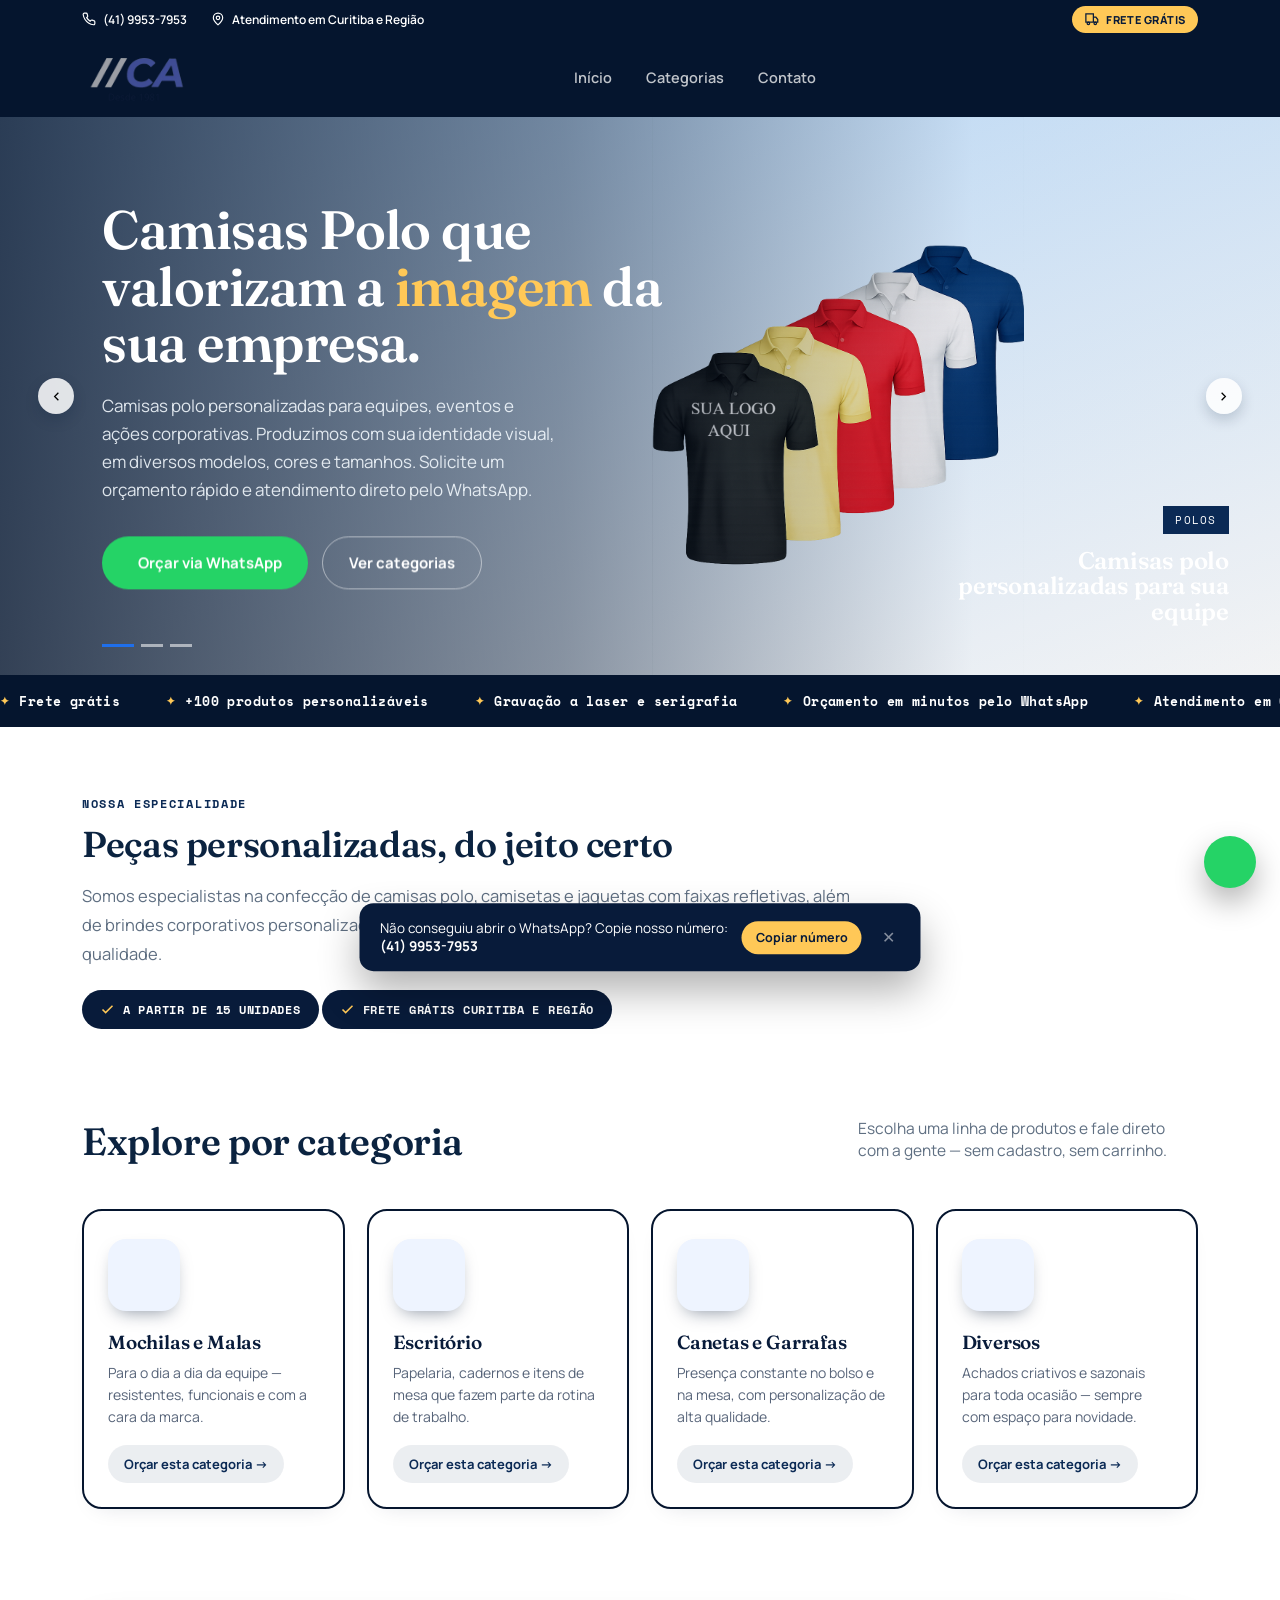
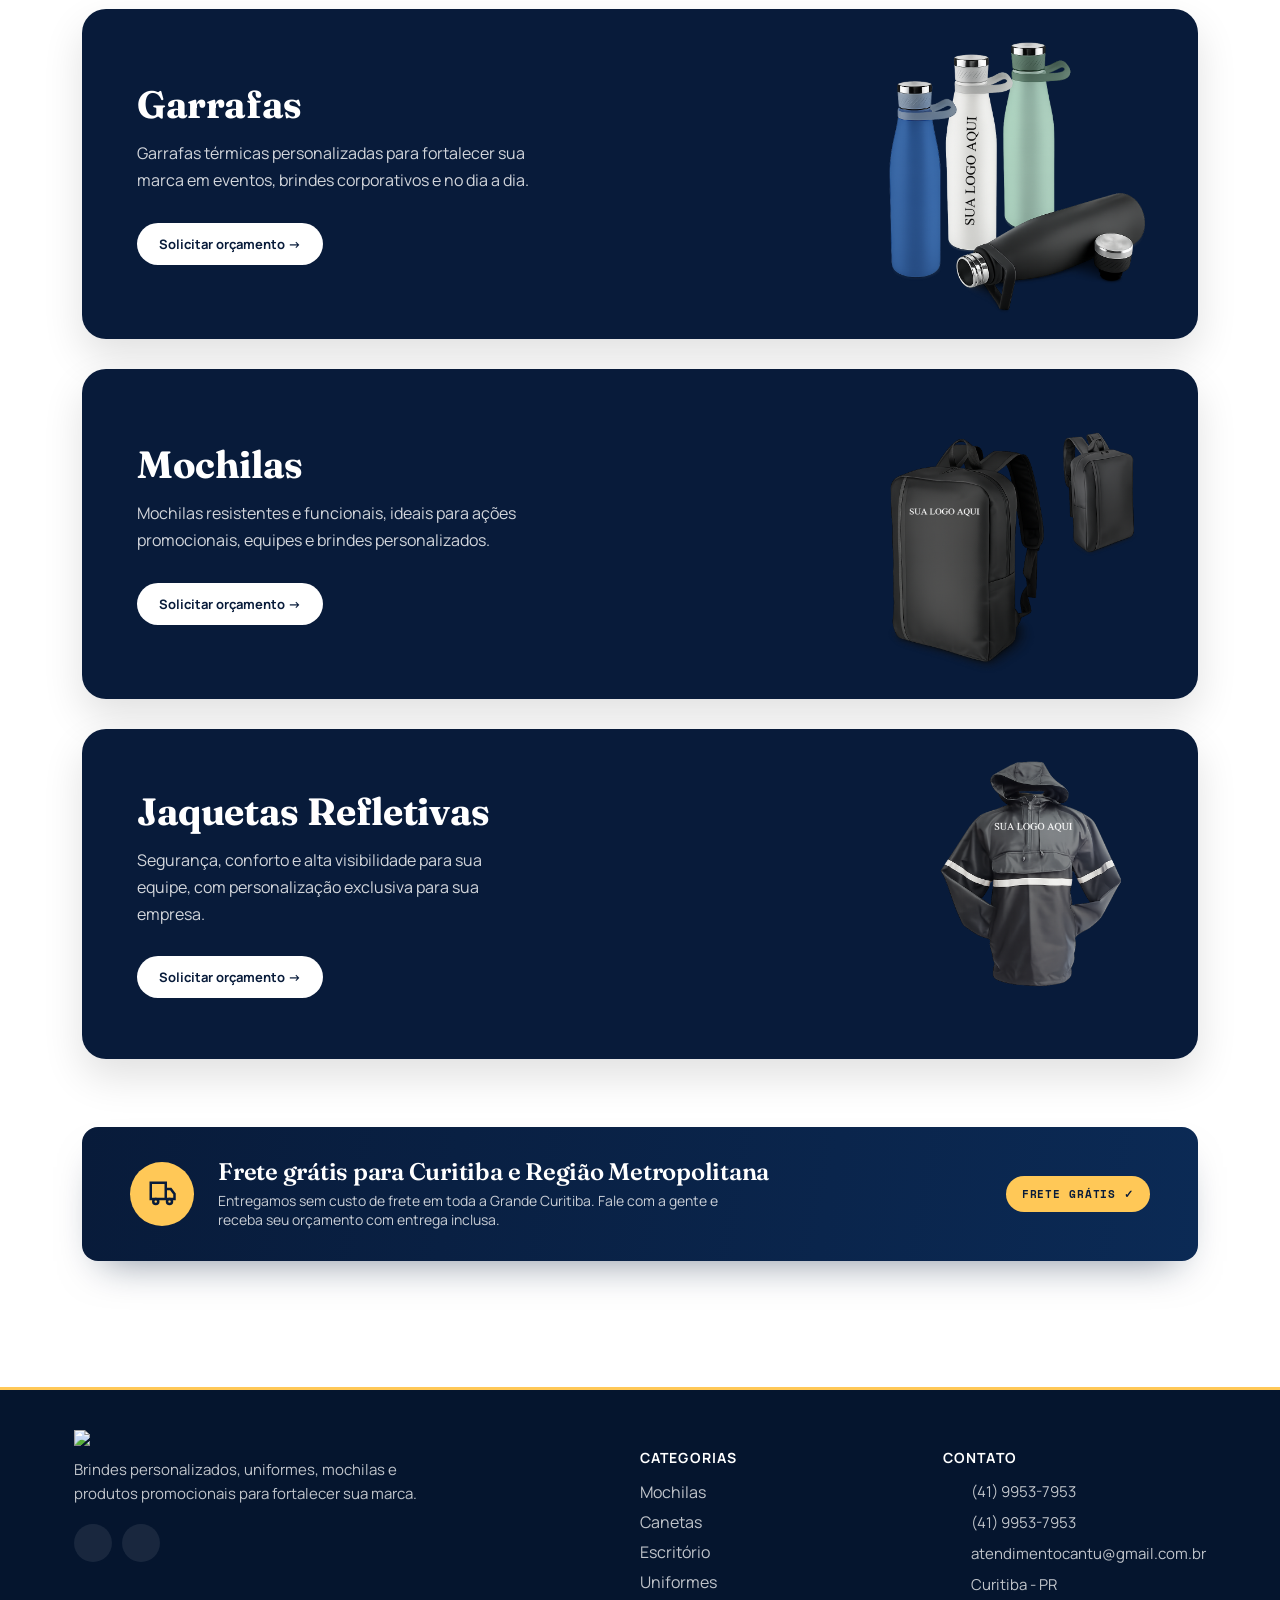
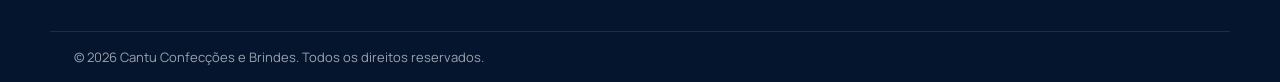
==== landing-brindes-corporativos.html @ 2ecfeb90 "Primeiro commit" ====
<!DOCTYPE html>
<html lang="pt-BR">

<head>
  <meta charset="UTF-8">
  <meta name="viewport" content="width=device-width, initial-scale=1.0">
  <title>Cantu</title>
  <link rel="icon" type="image/png" href="favicon.png">
  <link rel="preconnect" href="https://fonts.googleapis.com">
  <link rel="preconnect" href="https://fonts.gstatic.com" crossorigin>
  <link
    href="https://fonts.googleapis.com/css2?family=Fraunces:opsz,wght@9..144,400;9..144,500;9..144,600;9..144,700&family=Manrope:wght@400;500;600;700;800&family=Space+Mono:wght@400;700&display=swap"
    rel="stylesheet">
  <link rel="stylesheet" href="https://use.fontawesome.com/releases/v6.5.2/css/all.css">
  <link rel="stylesheet" href="style.css">

  <style>
    :root {
      --bg: #FFFFFF;
      --cta: #0B2A55;
      --cta-dark: #05152E;
      --highlight: #1F6FEB;
      --ink: #0B2340;
      --ink-dark: #081B3A;
      --paper: #FFFFFF;
      --gold: #FFC857;
      --ink-soft: rgba(11, 35, 64, 0.66);
      --shadow: 0 20px 40px -18px rgba(8, 27, 58, 0.22);
      --ease: cubic-bezier(.22, 1, .36, 1);
    }

    * {
      box-sizing: border-box;
    }

    html {
      scroll-behavior: smooth;
    }

    body {
      margin: 0;
      background: var(--bg);
      color: var(--ink);
      font-family: 'Manrope', sans-serif;
      -webkit-font-smoothing: antialiased;
      overflow-x: hidden;
    }

    h1,
    h2,
    h3 {
      font-family: 'Fraunces', serif;
      margin: 0;
      line-height: 1.05;
      letter-spacing: -0.01em;
    }

    p {
      margin: 0;
    }

    a {
      color: inherit;
      text-decoration: none;
    }

    .eyebrow {
      font-family: 'Space Mono', monospace;
      font-size: 12px;
      letter-spacing: 0.14em;
      text-transform: uppercase;
      color: var(--cta);
      font-weight: 700;
    }

    .wrap {
      max-width: 1180px;
      margin: 0 auto;
      padding: 0 32px;
    }

    img,
    svg {
      display: block;
    }

    button {
      font-family: inherit;
      cursor: pointer;
      border: none;
      background: none;
    }

    /* ---- gift-tag signature shape (Modificado para suportar bordas arredondadas) ---- */
    .tag {
      position: relative;
      border-radius: 16px;
    }

    /* ---- buttons ---- */
    .btn {
      display: inline-flex;
      align-items: center;
      gap: 10px;
      padding: 15px 26px;
      border-radius: 999px;
      font-weight: 700;
      font-size: 15px;
      transition: transform .35s var(--ease), box-shadow .35s var(--ease), background .25s;
      white-space: nowrap;
    }

    .btn-primary {
      background: var(--cta);
      color: #fff;
      box-shadow: 0 14px 28px -12px rgba(11, 42, 85, 0.5);
    }

    .btn-primary:hover {
      background: var(--cta-dark);
      transform: translateY(-2px);
      box-shadow: 0 18px 32px -12px rgba(5, 21, 46, 0.6);
    }

    .btn-ghost {
      background: transparent;
      color: var(--ink);
      border: 1.5px solid rgba(245, 250, 255, 0.58);
    }

    .btn-ghost:hover {
      border-color: var(--ink);
    }

    .btn-small {
      padding: 10px 16px;
      font-size: 13px;
      border-radius: 999px;
      background: rgba(11, 42, 85, 0.08);
      color: var(--cta);
      font-weight: 700;
    }

    .btn-small:hover {
      background: var(--cta);
      color: #fff;
    }

    .wa-icon {
      width: 16px;
      height: 16px;
      flex-shrink: 0;
    }

    /* ---- header ---- */
    header {
      position: sticky;
      top: 0;
      z-index: 50;
    }

    .contact-bar {
      background: #05152E;
      color: #fff;
      font-size: 12px;
      font-weight: 600;
    }

    .contact-bar .wrap {
      min-height: 38px;
      display: flex;
      align-items: center;
      justify-content: space-between;
      gap: 18px;
    }

    .contact-details {
      display: flex;
      align-items: center;
      gap: 24px;
      flex-wrap: wrap;
    }

    .contact-item {
      display: inline-flex;
      align-items: center;
      gap: 7px;
    }

    .contact-item svg {
      width: 14px;
      height: 14px;
    }

    .free-shipping {
      display: inline-flex;
      align-items: center;
      gap: 7px;
      color: var(--ink-dark);
      background: var(--gold);
      padding: 6px 12px;
      border-radius: 999px;
      font-size: 11px;
      font-weight: 800;
      text-transform: uppercase;
      letter-spacing: .05em;
    }

    .free-shipping svg {
      width: 15px;
      height: 15px;
    }

    .header-main {
      background: #05152E;
      color: white;
      backdrop-filter: blur(10px);
      border-bottom: 1px solid rgba(8, 27, 58, 0.10);
    }

    .header-main .wrap {
      display: flex;
      align-items: center;
      justify-content: space-between;
      height: 78px;
    }

    .logo {
      font-family: 'Fraunces', serif;
      font-weight: 700;
      font-size: 21px;
      display: flex;
      align-items: center;
      gap: 9px;
    }

    .logo-image {
      width: 110px;
      height: 110px;
      object-fit: contain;
    }

    .logo-brand {
      flex-direction: column;
      gap: 0;
      line-height: 1;
    }

    .logo-since {
      font-family: 'Manrope', sans-serif;
      font-size: 10px;
      font-weight: 800;
      letter-spacing: 0.08em;
      text-transform: uppercase;
      color: var(--ink-soft);
    }

    .logo .dot {
      width: 8px;
      height: 8px;
      border-radius: 50%;
      background: var(--gold);
    }

    nav.main-nav {
      display: flex;
      gap: 34px;
      font-size: 14.5px;
      font-weight: 600;
    }

    nav.main-nav a {
      opacity: 0.75;
      transition: opacity .2s;
    }

    nav.main-nav a:hover {
      opacity: 1;
    }

    .header-actions {
      display: flex;
      align-items: center;
      gap: 22px;
    }

    @media (max-width:860px) {
      nav.main-nav {
        display: none;
      }
    }

    @media (max-width:560px) {
      .contact-bar .wrap {
        justify-content: center;
      }

      .contact-address {
        display: none;
      }
    }

    /* ---- hero ---- */
    .hero {
      padding: 0;
      height: clamp(420px, 62svh, 560px);
      min-height: 0;
      display: flex;
      align-items: stretch;
    }

    .hero .wrap {
      width: 100%;
      max-width: none;
      padding: 0;
      display: block;
      position: static;
    }

    .hero-copy {
      position: absolute;
      z-index: 10;
      left: clamp(24px, 8vw, 128px);
      top: 50%;
      width: min(560px, calc(100% - 48px));
      transform: translateY(-50%);
    }

    .hero-copy h1 {
      font-size: clamp(34px, 4.4vw, 54px);
      font-weight: 600;
      color: #fff;
    }

    .hero-copy h1 em {
      font-style: normal;
      color: var(--gold);
    }

    .hero-copy .eyebrow {
      display: inline-flex;
      align-items: center;
      gap: 8px;
      margin-bottom: 18px;
      color: #8FD4FF;
    }

    .hero-copy .eyebrow::before {
      content: "";
      width: 20px;
      height: 1.5px;
      background: #8FD4FF;
    }

    .hero-copy .eyebrow .pulse-dot,
    .hero-copy .eyebrow .pulse-dot::after {
      background: #8FD4FF;
    }

    .hero .btn-ghost {
      color: #fff;
      border-color: rgba(255, 255, 255, 0.5);
    }

    .hero .btn-ghost:hover {
      border-color: #fff;
      background: rgba(255, 255, 255, 0.1);
    }

    .hero-copy p.lead {
      margin-top: 20px;
      font-size: 17px;
      line-height: 1.65;
      color: rgba(245, 250, 255, 0.88);
      max-width: 460px;
    }

    .hero-ctas {
      display: flex;
      gap: 14px;
      margin-top: 32px;
      flex-wrap: wrap;
    }

    .hero-visual {
      position: relative;
      height: 100%;
      width: 100%;
    }

    .carousel {
      position: relative;
      background: var(--paper);
      color: var(--ink-dark);
      width: 100%;
      height: 100%;
      min-height: 0;
      max-height: none;
      aspect-ratio: auto;
      box-shadow: none;
    }

    .slide {
      position: absolute;
      inset: 0;
      display: flex;
      flex-direction: column;
      justify-content: flex-end;
      padding: clamp(24px, 4vw, 64px);
      opacity: 0;
      transform: scale(1.03);
      transition: opacity .7s var(--ease), transform .9s var(--ease);
      pointer-events: none;
    }

    .slide.active {
      opacity: 1;
      transform: scale(1);
      pointer-events: auto;
    }

    .slide::after {
      content: "";
      position: absolute;
      inset: 0;
      background: linear-gradient(90deg, rgba(3, 16, 38, .78) 0%, rgba(3, 16, 38, .43) 44%, rgba(3, 16, 38, .05) 76%);
    }

    .slide-art {
      position: absolute;
      inset: 0;
      display: flex;
      align-items: center;
      justify-content: center;
    }

    .slide-art img {
      width: 100%;
      height: 100%;
      max-height: none;
      object-fit: contain;
      padding: 4% 8% 4% 44%;
    }

    .slide-art img.polo-image {
      padding: 0 3% 0 34%;
    }

    .slide-art svg {
      width: min(42vw, 480px);
      height: min(42vw, 480px);
      margin-left: 36%;
    }

    .slide-content {
      position: relative;
      z-index: 2;
      align-self: flex-end;
      width: min(300px, 45%);
      color: #fff;
      text-align: right;
    }

    .slide-content h3 {
      color: #fff;
    }

    .slide-tag-label {
      font-family: 'Space Mono', monospace;
      font-size: 11px;
      letter-spacing: 0.12em;
      text-transform: uppercase;
      background: var(--cta);
      color: #fff;
      padding: 6px 12px;
      display: inline-block;
      margin-bottom: 14px;
    }

    .slide h3 {
      font-size: 24px;
      font-weight: 600;
      max-width: 280px;
      margin-left: auto;
    }

    .carousel-controls {
      position: absolute;
      inset: 0;
      display: block;
      pointer-events: none;
      z-index: 5;
    }

    .car-btn {
      position: absolute;
      top: 50%;
      transform: translateY(-50%);
      pointer-events: auto;
      width: 36px;
      height: 36px;
      border-radius: 50%;
      background: rgba(255, 255, 255, 0.85);
      display: flex;
      align-items: center;
      justify-content: center;
      box-shadow: 0 6px 14px rgba(8, 27, 58, 0.18);
      transition: background .2s, transform .2s;
    }

    .car-btn:hover {
      background: #fff;
      transform: translateY(-50%) scale(1.06);
    }

    .car-btn svg {
      width: 15px;
      height: 15px;
    }

    #prevBtn {
      left: clamp(16px, 3vw, 48px);
    }

    #nextBtn {
      right: clamp(16px, 3vw, 48px);
    }

    .dots {
      position: absolute;
      bottom: 28px;
      left: clamp(24px, 8vw, 128px);
      z-index: 5;
      display: flex;
      gap: 7px;
    }

    .dots button {
      width: 22px;
      height: 3px;
      background: rgba(255, 255, 255, .55);
      transition: background .3s, width .3s;
    }

    .dots button.active {
      background: var(--highlight);
      width: 32px;
    }

    @media (max-width:700px) {

      .hero,
      .carousel {
        height: clamp(420px, 62svh, 520px);
        min-height: 0;
      }

      .hero-copy {
        top: 44%;
      }

      .hero-copy h1 {
        font-size: clamp(34px, 10vw, 46px);
      }

      .hero-copy p.lead {
        font-size: 15px;
      }

      .slide::after {
        background: linear-gradient(180deg, rgba(3, 16, 38, .8) 0%, rgba(3, 16, 38, .45) 58%, rgba(3, 16, 38, .18) 100%);
      }

      .slide-art img {
        padding: 45% 4% 6%;
        object-position: center bottom;
      }

      .slide-art svg {
        width: 55vw;
        height: 55vw;
        margin: 35% 0 0 32%;
      }

      .slide-content {
        display: none;
      }

      .dots {
        bottom: 24px;
      }
    }

    /* ---- trust strip ---- */
    .trust-strip {
      background: #05152E;
      padding: 16px 0;
      overflow: hidden;
    }

    .trust-track {
      display: flex;
      gap: 46px;
      white-space: nowrap;
      animation: scroll-strip 26s linear infinite;
      width: max-content;
    }

    .trust-track span {
      font-family: 'Space Mono', monospace;
      font-size: 13px;
      letter-spacing: 0.03em;
      color: #fff;
      font-weight: 600;
      display: flex;
      align-items: center;
      gap: 10px;
    }

    .trust-track span::before {
      content: "✦";
      color: var(--gold);
      font-size: 11px;
    }

    @keyframes scroll-strip {
      from {
        transform: translateX(0);
      }

      to {
        transform: translateX(-50%);
      }
    }

    @media (prefers-reduced-motion: reduce) {
      .trust-track {
        animation: none;
      }
    }

    /* ---- specialty / about statement ---- */
    .specialty {
      padding: 64px 0 8px;
    }

    .specialty-inner {
      max-width: 780px;
    }

    .specialty-inner .eyebrow {
      display: inline-flex;
      margin-bottom: 14px;
    }

    .specialty-inner h2 {
      font-size: clamp(26px, 3.2vw, 36px);
      font-weight: 600;
      margin-bottom: 18px;
    }

    .specialty-inner p {
      font-size: 16.5px;
      line-height: 1.75;
      color: var(--ink-soft);
    }

    .specialty-badge {
      display: inline-flex;
      align-items: center;
      gap: 8px;
      margin-top: 22px;
      background: var(--ink-dark);
      color: #fff;
      padding: 11px 18px;
      border-radius: 999px;
      font-family: 'Space Mono', monospace;
      font-size: 12px;
      letter-spacing: .06em;
      text-transform: uppercase;
      font-weight: 700;
    }

    .specialty-badge svg {
      width: 15px;
      height: 15px;
      color: var(--gold);
      flex-shrink: 0;
    }

    /* ---- categories ---- */
    .categories {
      padding: 80px 0 40px;
    }

    .section-head {
      display: flex;
      justify-content: space-between;
      align-items: flex-end;
      gap: 24px;
      margin-bottom: 48px;
      flex-wrap: wrap;
    }

    .section-head h2 {
      font-size: clamp(28px, 3.4vw, 38px);
      font-weight: 600;
      max-width: 520px;
    }

    .section-head p {
      color: var(--ink-soft);
      font-size: 15.5px;
      max-width: 340px;
    }

    .cat-grid {
      display: grid;
      grid-template-columns: repeat(4, 1fr);
      gap: 22px;
    }

    @media (max-width:980px) {
      .cat-grid {
        grid-template-columns: repeat(2, 1fr);
      }
    }

    @media (max-width:560px) {
      .cat-grid {
        grid-template-columns: 1fr;
      }
    }

    .cat-card {
      background: var(--paper);
      color: var(--ink-dark);
      padding: 28px 24px 24px;
      display: flex;
      flex-direction: column;
      min-height: 290px;
      box-shadow: 0 10px 24px -16px rgba(8, 27, 58, 0.18);
      transition: transform .45s var(--ease), box-shadow .45s var(--ease), border-color .3s;
      border: 2px solid #05152E;
      border-radius: 20px;
      /* Arredondado */
      overflow: hidden;
      opacity: 0;
      transform: translateY(26px);
    }

    .cat-card.is-visible {
      opacity: 1;
      transform: translateY(0);
    }

    .cat-card {
      transition:
        transform .25s ease,
        box-shadow .25s ease,
        border-color .25s ease;
    }

    .cat-card:hover {
      transform: translateY(-4px);
      box-shadow: 0 18px 36px rgba(8, 27, 58, .18);
    }

    .cat-icon {
      width: 52px;
      height: 52px;
      border-radius: 50%;
      background: var(--ink-dark);
      display: flex;
      align-items: center;
      justify-content: center;
      margin-bottom: 22px;
      color: #fff;
      box-shadow: 0 8px 18px -8px rgba(8, 27, 58, 0.5);
      transition: background .3s, transform .4s var(--ease);
    }

    .cat-card:hover .cat-icon {
      transform: scale(1.08);
      background: #1F6FEB;
    }

    .cat-icon svg {
      width: 24px;
      height: 24px;
    }

    .cat-card h3 {
      font-size: 19px;
      font-weight: 600;
    }

    .cat-card p {
      font-size: 14px;
      color: rgba(8, 27, 58, 0.68);
      margin-top: 9px;
      line-height: 1.55;
      flex: 1;
    }

    .cat-card .btn-small {
      margin-top: 18px;
      align-self: flex-start;
    }

    /* -------- BANNERS -------- */

    .product-banners {
      padding: 60px 0;
    }

    .product-banners .wrap {
      max-width: 1180px;
    }

    .banner-grid {
      display: flex;
      flex-direction: column;
      gap: 30px;
    }

    .banner-card {
      position: relative;
      display: flex;
      align-items: center;
      justify-content: space-between;

      min-height: 330px;

      background: #081B3A;
      border-radius: 24px;
      overflow: hidden;

      box-shadow: 0 18px 40px rgba(0, 0, 0, .12);

      opacity: 0;
      transform: translateY(24px);

      transition: .45s;
    }

    .banner-card.is-visible {
      opacity: 1;
      transform: translateY(0);
    }

    .banner-card:hover {
      transform: translateY(-3px);
    }

    /* lado esquerdo */

    .banner-content {
      width: 45%;
      padding: 55px;
      position: relative;
      z-index: 2;
      color: #fff;
    }

    .banner-tag {
      display: inline-block;
      margin-bottom: 18px;

      padding: 7px 16px;

      border-radius: 999px;

      background: #1F6FEB;

      font-size: 11px;
      font-family: "Space Mono", monospace;
      letter-spacing: .08em;
      text-transform: uppercase;
      font-weight: 700;
    }

    .banner-content h3 {
      color: #fff;
      font-size: 38px;
      line-height: 1.1;
      margin-bottom: 14px;
    }

    .banner-content p {
      color: rgba(255, 255, 255, .82);
      line-height: 1.7;
      font-size: 16px;
      margin-bottom: 28px;
    }

    .banner-content .btn-small {
      background: #fff;
      color: #081B3A;
      padding: 12px 22px;
    }

    .banner-content .btn-small:hover {
      background: #FFC857;
      color: #081B3A;
    }

    /* lado direito */

    .banner-card img {
      width: 50%;
      height: 100%;

      position: absolute;
      right: 0;
      top: 0;

      object-fit: contain;
      object-position: right center;

      padding: 20px 40px;

      transition: .45s;
    }

    .banner-card:hover img {
      transform: scale(1.02);
    }

    /* degradê suave */

    .banner-card::after {
      content: "";

      position: absolute;

      top: 0;
      bottom: 0;

      left: 42%;
      right: 45%;

      background: linear-gradient(90deg,
          #081B3A 0%,
          rgba(8, 27, 58, .95) 40%,
          rgba(8, 27, 58, 0) 100%);

      z-index: 1;
    }

    @media(max-width:900px) {

      .banner-card {
        flex-direction: column;
        min-height: auto;
      }

      .banner-content {
        width: 100%;
        padding: 35px 30px 10px;
      }

      .banner-card img {
        position: relative;
        width: 100%;
        height: 250px;
        padding: 10px 30px 30px;
        object-position: center;
      }

      .banner-card::after {
        display: none;
      }

      .banner-content h3 {
        font-size: 30px;
      }

    }

    /* ---- whatsapp fallback popover ---- */
    .wa-fallback {
      position: fixed;
      bottom: 24px;
      left: 50%;
      transform: translateX(-50%) translateY(140%);
      background: var(--ink-dark);
      color: #fff;
      padding: 16px 20px;
      border-radius: 14px;
      display: flex;
      align-items: center;
      gap: 14px;
      box-shadow: 0 20px 40px rgba(0, 0, 0, 0.3);
      z-index: 100;
      font-size: 13.5px;
      max-width: 92vw;
      transition: transform .45s var(--ease);
    }

    .wa-fallback.show {
      transform: translateX(-50%) translateY(0);
    }

    .wa-fallback button.copy {
      background: var(--gold);
      color: var(--ink-dark);
      font-weight: 700;
      padding: 8px 14px;
      border-radius: 999px;
      font-size: 12.5px;
      flex-shrink: 0;
    }

    .wa-fallback .close-x {
      color: rgba(255, 255, 255, 0.5);
      font-size: 16px;
      flex-shrink: 0;
    }

    /* ---- floating WhatsApp button ---- */
    .floating-whatsapp {
      position: fixed;
      right: 24px;
      bottom: 12px;
      z-index: 90;
      display: inline-flex;
      align-items: center;
      width: 52px;
      height: 52px;
      justify-content: center;
      padding: 0;
      border-radius: 999px;
      background: #25D366;
      color: #fff;
      font-size: 14px;
      font-weight: 800;
      box-shadow: 0 14px 30px rgba(0, 0, 0, 0.30);
      transition: transform .25s var(--ease), box-shadow .25s var(--ease), background .25s;
    }

    .floating-whatsapp:hover {
      background: #1EBE5D;
      transform: translateY(-3px);
      box-shadow: 0 18px 34px rgba(0, 0, 0, 0.36);
    }

    .floating-whatsapp .wa-icon {
      width: 22px;
      height: 22px;
    }

    .floating-whatsapp span {
      display: none;
    }

    @media (max-width:700px) {
      .slide-art img {
        padding: 34% 2% 0 6%;
        object-position: right bottom;
      }

      .slide-art img.polo-image {
        padding: 24% 0 0;
      }
    }

    @media (max-width:560px) {
      .floating-whatsapp {
        right: 16px;
        bottom: 8px;
      }
    }

    /* ---- free shipping highlight ---- */
    .shipping-highlight {
      padding: 8px 0 56px;
    }

    .shipping-card {
      display: flex;
      align-items: center;
      gap: 24px;
      background: linear-gradient(100deg, var(--ink-dark) 0%, #0B2A55 100%);
      color: #fff;
      padding: 32px clamp(24px, 4vw, 48px);
      border-radius: 16px;
      position: relative;
      overflow: hidden;
      box-shadow: 0 20px 40px -20px rgba(8, 27, 58, 0.5);
    }

    .shipping-icon {
      flex-shrink: 0;
      width: 64px;
      height: 64px;
      border-radius: 50%;
      background: var(--gold);
      display: flex;
      align-items: center;
      justify-content: center;
      color: var(--ink-dark);
    }

    .shipping-icon svg {
      width: 30px;
      height: 30px;
    }

    .shipping-truck {
      animation: truck-drive 2.6s ease-in-out infinite;
    }

    @keyframes truck-drive {

      0%,
      100% {
        transform: translateX(0);
      }

      50% {
        transform: translateX(4px);
      }
    }

    .shipping-text h3 {
      font-size: clamp(19px, 2.4vw, 24px);
      font-weight: 600;
      color: #fff;
    }

    .shipping-text p {
      font-size: 14px;
      color: rgba(255, 255, 255, 0.78);
      margin-top: 6px;
      max-width: 520px;
    }

    .shipping-badge {
      margin-left: auto;
      flex-shrink: 0;
      font-family: 'Space Mono', monospace;
      font-size: 11px;
      letter-spacing: .08em;
      text-transform: uppercase;
      background: var(--gold);
      color: var(--ink-dark);
      padding: 10px 16px;
      border-radius: 999px;
      font-weight: 800;
      white-space: nowrap;
    }

    @media (max-width:700px) {
      .shipping-card {
        flex-wrap: wrap;
        text-align: left;
      }

      .shipping-badge {
        margin-left: 0;
      }
    }

    /* reveal-on-scroll for generic sections */
    .reveal {
      opacity: 0;
      transform: translateY(24px);
      transition: opacity .7s var(--ease), transform .7s var(--ease);
    }

    .reveal.is-visible {
      opacity: 1;
      transform: translateY(0);
    }

    /* ---- page-load entrance ---- */
    @keyframes fadeUp {
      from {
        opacity: 0;
        transform: translateY(22px);
      }

      to {
        opacity: 1;
        transform: translateY(0);
      }
    }

    .load-in {
      opacity: 0;
      animation: fadeUp .9s var(--ease) forwards;
    }

    body.ready .load-in {
      animation-play-state: running;
    }

    .load-in.d1 {
      animation-delay: .05s;
    }

    .load-in.d2 {
      animation-delay: .2s;
    }

    .load-in.d3 {
      animation-delay: .35s;
    }

    .load-in.d4 {
      animation-delay: .5s;
    }

    .load-in.d5 {
      animation-delay: .65s;
    }

    /* ---- hero ambient blobs ---- */
    .hero {
      position: relative;
      overflow: hidden;
    }

    .blob {
      position: absolute;
      border-radius: 50%;
      filter: blur(60px);
      z-index: 0;
      pointer-events: none;
      opacity: 0.55;
    }

    .blob-1 {
      width: 340px;
      height: 340px;
      top: -120px;
      left: -100px;
      background: radial-gradient(circle, var(--highlight), transparent 70%);
      animation: drift1 16s ease-in-out infinite;
    }

    .blob-2 {
      width: 280px;
      height: 280px;
      bottom: -100px;
      right: 5%;
      background: radial-gradient(circle, var(--gold), transparent 70%);
      animation: drift2 20s ease-in-out infinite;
    }

    .blob-3 {
      width: 220px;
      height: 220px;
      top: 30%;
      right: -80px;
      background: radial-gradient(circle, var(--highlight), transparent 70%);
      opacity: 0.28;
      animation: drift1 24s ease-in-out infinite reverse;
    }

    @keyframes drift1 {

      0%,
      100% {
        transform: translate(0, 0) scale(1);
      }

      50% {
        transform: translate(40px, 30px) scale(1.12);
      }
    }

    @keyframes drift2 {

      0%,
      100% {
        transform: translate(0, 0) scale(1);
      }

      50% {
        transform: translate(-35px, -25px) scale(1.08);
      }
    }

    .hero .wrap,
    header .wrap {
      position: relative;
      z-index: 1;
    }

    /* ---- floating icon inside carousel ---- */
    @keyframes floaty {

      0%,
      100% {
        transform: translateY(0);
      }

      50% {
        transform: translateY(-10px);
      }
    }

    .slide-art svg,
    .slide-art img {
      animation: floaty 5s ease-in-out infinite;
    }

    /* ---- button shine sweep ---- */
    .btn {
      position: relative;
      overflow: hidden;
    }

    .btn::after {
      content: "";
      position: absolute;
      top: 0;
      left: -60%;
      width: 40%;
      height: 100%;
      background: linear-gradient(120deg, transparent, rgba(255, 255, 255, 0.55), transparent);
      transform: skewX(-20deg);
      transition: left .65s var(--ease);
    }

    .btn:hover::after {
      left: 130%;
    }

    /* ---- eyebrow pulse dot ---- */
    .eyebrow {
      position: relative;
    }

    .eyebrow .pulse-dot {
      display: inline-block;
      width: 7px;
      height: 7px;
      border-radius: 50%;
      background: var(--cta);
      position: relative;
      margin-right: 2px;
    }

    .eyebrow .pulse-dot::after {
      content: "";
      position: absolute;
      inset: 0;
      border-radius: 50%;
      background: var(--cta);
      animation: pulseRing 1.8s ease-out infinite;
    }

    @keyframes pulseRing {
      0% {
        transform: scale(1);
        opacity: .7;
      }

      100% {
        transform: scale(2.6);
        opacity: 0;
      }
    }

    /* ---- stagger delay for cards & scroll reveal children ---- */
    .cat-card {
      transition-delay: var(--d, 0ms);
    }

    /* ---- category icon idle pulse ring on hover ---- */
    .cat-icon {
      position: relative;
    }

    /* ---- logo hover ---- */
    .logo-image {
      transition: transform .35s var(--ease);
    }

    .logo:hover .logo-image {
      transform: rotate(-4deg) scale(1.05);
    }

    @media (prefers-reduced-motion: reduce) {

      .blob,
      .slide-art svg,
      .slide-art img,
      .eyebrow .pulse-dot::after {
        animation: none !important;
      }

      .load-in {
        animation: none !important;
        opacity: 1 !important;
        transform: none !important;
      }

      .btn::after {
        display: none;
      }
    }

    .cat-icon i {
      font-size: 40px;
      color: var(--primary);
    }

    .cat-icon {
      width: 72px;
      height: 72px;
      display: flex;
      align-items: center;
      justify-content: center;
      border-radius: 18px;
      background: #EEF4FF;
      color: #081B3A;
    }

    .cat-icon i {
      font-size: 34px;
      line-height: 1;
    }

    

    /* =========================
   FOOTER
========================= */

    footer {
      margin-top: 70px;
      background: #05152E;
      color: #fff;
      border-top: 3px solid #FFC857;
    }

    .footer-grid {
      max-width: 1180px;
      margin: auto;
      padding: 40px 24px 30px;

      display: grid;
      grid-template-columns: 2fr 1fr 1fr;
      gap: 40px;
    }

    .footer-logo {
      width: 130px;
      margin-bottom: 12px;
    }

    .footer-about {
      color: rgba(255, 255, 255, .75);
      line-height: 1.6;
      font-size: 15px;
      max-width: 360px;
    }

    .footer-grid h4 {
      font-size: 14px;
      margin-bottom: 14px;
      color: #fff;
      text-transform: uppercase;
      letter-spacing: .08em;
    }

    .footer-grid ul {
      list-style: none;
      margin: 0;
      padding: 0;
    }

    .footer-grid li {
      margin-bottom: 8px;
    }

    .footer-grid a {
      color: rgba(255, 255, 255, .75);
      transition: .2s;
    }

    .footer-grid a:hover {
      color: #FFC857;
    }

    .footer-contact {
      display: flex;
      flex-direction: column;
      gap: 10px;
    }

    .footer-contact div {
      display: flex;
      align-items: center;
      gap: 10px;
      color: rgba(255, 255, 255, .75);
      font-size: 15px;
    }

    .footer-contact i {
      width: 18px;
      color: #FFC857;
    }

    .footer-social {
      display: flex;
      gap: 10px;
      margin-top: 18px;
    }

    .footer-social a {
      width: 38px;
      height: 38px;
      border-radius: 50%;
      display: flex;
      align-items: center;
      justify-content: center;
      background: rgba(255, 255, 255, .08);
      transition: .25s;
    }

    .footer-social a:hover {
      background: #FFC857;
      color: #081B3A;
      transform: translateY(-2px);
    }

    .footer-bottom {
      max-width: 1180px;
      margin: auto;

      padding: 16px 24px;

      border-top: 1px solid rgba(255, 255, 255, .1);

      display: flex;
      justify-content: space-between;
      align-items: center;

      font-size: 13px;
      color: rgba(255, 255, 255, .6);
    }

    .footer-bottom a {
      color: #FFC857;
    }

    @media (max-width:900px) {

      .footer-grid {
        grid-template-columns: 1fr;
        gap: 30px;
        padding: 35px 24px;
      }

      .footer-bottom {
        flex-direction: column;
        gap: 8px;
        text-align: center;
      }

    }
  </style>
</head>

<body>
  <header>
    <div class="contact-bar">
      <div class="wrap">
        <div class="contact-details">
          <a class="contact-item" href="tel:+554199537953"><svg viewBox="0 0 24 24" fill="none" stroke="currentColor"
              stroke-width="2">
              <path
                d="M22 16.9v3a2 2 0 01-2.2 2 19.8 19.8 0 01-8.6-3.1 19.4 19.4 0 01-6-6A19.8 19.8 0 012 4.2 2 2 0 014 2h3a2 2 0 012 1.7c.1 1 .4 1.9.7 2.7a2 2 0 01-.5 2.1L8 9.7a16 16 0 006 6l1.2-1.2a2 2 0 012.1-.5c.9.3 1.8.6 2.7.7a2 2 0 012 2z" />
            </svg>(41) 9953-7953</a>
          <span class="contact-item contact-address"><svg viewBox="0 0 24 24" fill="none" stroke="currentColor"
              stroke-width="2">
              <path d="M20 10c0 5-8 12-8 12S4 15 4 10a8 8 0 1116 0z" />
              <circle cx="12" cy="10" r="3" />
            </svg>Atendimento em Curitiba e Região</span>
        </div>
        <span class="free-shipping"><svg viewBox="0 0 24 24" fill="none" stroke="currentColor" stroke-width="2">
            <path d="M3 3h12v13H3zM15 8h4l3 4v4h-7z" />
            <circle cx="7" cy="18" r="2" />
            <circle cx="18" cy="18" r="2" />
          </svg>Frete grátis</span>
      </div>
    </div>
    <div class="header-main">
      <div class="wrap">
        <a href="#" class="logo logo-brand" aria-label="Cantu Confecções e Brindes, desde 1981"><img class="logo-image"
            src="image (2).png" alt="Cantu Confecções e Brindes"><span class="logo-since"></span></a>
        <nav class="main-nav">
          <a href="#hero">Início</a>
          <a href="#categorias">Categorias</a>
          <a href="#contato">Contato</a>
        </nav>
        <div class="header-actions">
        </div>
      </div>
    </div>
  </header>

  <main>

    <section class="hero" id="hero">
      <div class="blob blob-1"></div>
      <div class="blob blob-2"></div>
      <div class="blob blob-3"></div>
      <div class="cursor-glow" id="cursorGlow"></div>
      <div class="wrap">
        <div class="hero-copy">
          <h1 class="load-in d2" id="heroTitle">
            Camisas Polo que valorizam a <em>imagem</em> da sua empresa.
          </h1>

          <p class="lead load-in d3" id="heroDescription">
            Camisas polo personalizadas para equipes, eventos e ações corporativas. Produzimos com sua identidade
            visual, em diversos modelos, cores e tamanhos. Solicite um orçamento rápido e atendimento direto pelo
            WhatsApp.
          </p>
          <div class="hero-ctas load-in d4">
            <a class="btn" data-wa data-msg="Olá! Vi o site e gostaria de um orçamento de brindes corporativos."
              href="#" style="color: white; background-color: #25D366;">
              <i class="fa-brands fa-whatsapp"></i>
              <path
                d="M12 2C6.5 2 2 6.4 2 11.9c0 2 .5 3.8 1.5 5.5L2 22l4.7-1.5c1.6.9 3.4 1.3 5.3 1.3 5.5 0 10-4.4 10-9.9S17.5 2 12 2zm0 18c-1.7 0-3.3-.4-4.7-1.3l-.3-.2-3 1 1-2.9-.2-.3C3.7 15 3 13.5 3 11.9 3 7 7 3 12 3s9 4 9 8.9-4 9-9 9zm5-6.7c-.3-.1-1.7-.8-2-1-.3-.1-.5-.1-.7.1s-.7 1-.9 1.2c-.2.2-.3.2-.6.1-.3-.1-1.3-.5-2.4-1.5-.9-.8-1.5-1.8-1.7-2.1-.2-.3 0-.5.1-.6.1-.1.3-.3.4-.5.1-.1.2-.3.2-.4.1-.2 0-.3 0-.5s-.7-1.6-.9-2.2c-.2-.5-.5-.5-.7-.5h-.6c-.2 0-.5.1-.8.4-.3.3-1 1-1 2.4s1.1 2.8 1.2 3c.1.2 2.1 3.2 5.1 4.4.7.3 1.3.5 1.7.6.7.2 1.4.2 1.9.1.6-.1 1.7-.7 2-1.4.2-.7.2-1.3.2-1.4-.1-.2-.3-.2-.6-.4z" />
              </svg>
              Orçar via WhatsApp
            </a>
            <a class="btn btn-ghost" href="#categorias">Ver categorias</a>
          </div>
        </div>

        <div class="hero-visual load-in d5">
          <div class="carousel tag" id="carousel" style="color:var(--ink-dark)">
            <div class="dots" id="dots"></div>

            <div class="slide active" data-color="var(--highlight)"
              data-title="Camisas Polo que valorizam a <em>imagem</em> da sua empresa."
              data-description="Camisas polo personalizadas para equipes, eventos e ações corporativas. Produzimos com sua identidade visual, em diversos modelos, cores e tamanhos. Solicite um orçamento rápido e atendimento direto pelo WhatsApp.">
              <div class="slide-art" style="background:linear-gradient(160deg,#B8DCFF,var(--bg));">
                <img class="polo-image" src="POLOcerto2.png" alt="Camisetas personalizadas">
              </div>
              <div class="slide-content">
                <span class="slide-tag-label">POLOS</span>
                <h3>Camisas polo personalizadas para sua equipe</h3>
              </div>
            </div>

            <div class="slide" data-color="var(--cta)"
              data-title="Brindes que deixam sua marca sempre por <em>perto</em>."
              data-description="Canetas e garrafas personalizadas acompanham clientes e equipes no dia a dia, levando a identidade da sua empresa a cada encontro.">
              <div class="slide-art" style="background:linear-gradient(160deg,#C7E7FF,var(--bg));">
                <svg viewBox="0 0 200 200" fill="none">
                  <rect x="86" y="40" width="10" height="100" rx="5" fill="var(--cta)" transform="rotate(18 91 90)" />
                  <rect x="120" y="70" width="34" height="72" rx="17" fill="none" stroke="var(--cta)"
                    stroke-width="6" />
                  <line x1="137" y1="86" x2="137" y2="96" stroke="var(--cta)" stroke-width="6" stroke-linecap="round" />
                </svg>
              </div>
              <div class="slide-content">
                <span class="slide-tag-label">Canetas &amp; garrafas</span>
                <h3>Sua marca presente na rotina dos clientes</h3>
              </div>
            </div>

            <div class="slide" data-color="var(--gold)"
              data-title="Kits corporativos para tornar cada chegada <em>especial</em>."
              data-description="Monte kits de escritório personalizados para integrar novos colaboradores, presentear clientes e fortalecer a cultura da sua empresa.">
              <div class="slide-art" style="background:linear-gradient(160deg,#FCEFCB,var(--bg));">
                <svg viewBox="0 0 200 200" fill="none">
                  <rect x="55" y="80" width="90" height="70" rx="8" fill="none" stroke="#C79A1E" stroke-width="6" />
                  <path d="M55 80l45-24 45 24" stroke="#C79A1E" stroke-width="6" fill="none" stroke-linejoin="round" />
                  <line x1="100" y1="80" x2="100" y2="150" stroke="#C79A1E" stroke-width="6" />
                  <line x1="55" y1="112" x2="145" y2="112" stroke="#C79A1E" stroke-width="6" />
                </svg>
              </div>
              <div class="slide-content">
                <span class="slide-tag-label">Kits de escritório</span>
                <h3>Kits corporativos para receber e valorizar</h3>
              </div>
            </div>

            <div class="carousel-controls">
              <button class="car-btn" id="prevBtn" aria-label="Anterior"><svg viewBox="0 0 24 24" fill="none"
                  stroke="currentColor" stroke-width="2">
                  <path d="M15 18l-6-6 6-6" />
                </svg></button>
              <button class="car-btn" id="nextBtn" aria-label="Próximo"><svg viewBox="0 0 24 24" fill="none"
                  stroke="currentColor" stroke-width="2">
                  <path d="M9 6l6 6-6 6" />
                </svg></button>
            </div>
          </div>
        </div>
      </div>
    </section>

    <div class="trust-strip">
      <div class="trust-track" id="trustTrack">
        <span>Frete grátis</span>
        <span>+100 produtos personalizáveis</span>
        <span>Gravação a laser e serigrafia</span>
        <span>Orçamento em minutos pelo WhatsApp</span>
        <span>Atendimento em Curitiba e Região</span>
        <span>Frete grátis</span>
        <span>+100 produtos personalizáveis</span>
        <span>Gravação a laser e serigrafia</span>
        <span>Orçamento em minutos pelo WhatsApp</span>
        <span>Atendimento em Curitiba e Região</span>
      </div>
    </div>

    <section class="specialty">
      <div class="wrap">
        <div class="specialty-inner reveal">
          <span class="eyebrow">Nossa especialidade</span>
          <h2>Peças personalizadas, do jeito certo</h2>
          <p>Somos especialistas na confecção de camisas polo, camisetas e jaquetas com faixas refletivas, além de
            brindes corporativos personalizados — sempre com a identidade da sua marca aplicada com qualidade.</p>
          <span class="specialty-badge">
            <svg viewBox="0 0 24 24" fill="none" stroke="currentColor" stroke-width="2.5">
              <path d="M20 6L9 17l-5-5" />
            </svg>
            A partir de 15 unidades
          </span>
          <span class="specialty-badge">
            <svg viewBox="0 0 24 24" fill="none" stroke="currentColor" stroke-width="2.5">
              <path d="M20 6L9 17l-5-5" />
            </svg>
            Frete grátis Curitiba e região
          </span>
        </div>
      </div>
    </section>

    <section class="categories" id="categorias">
      <div class="wrap">
        <div class="section-head reveal">
          <h2>Explore por categoria</h2>
          <p>Escolha uma linha de produtos e fale direto com a gente — sem cadastro, sem carrinho.</p>
        </div>

        <div class="cat-grid">

          <!-- Mochilas -->
          <article class="cat-card tag">
            <div class="cat-icon">
              <i class="fa-solid fa-suitcase"></i>
            </div>

            <h3>Mochilas e Malas</h3>

            <p>
              Para o dia a dia da equipe — resistentes, funcionais e com a cara da marca.
            </p>

            <a class="btn btn-small" data-wa data-msg="Olá! Vi Mochilas e Malas no site e gostaria de um orçamento."
              href="#">
              Orçar esta categoria →
            </a>
          </article>

          <!-- Escritório -->
          <article class="cat-card tag">
            <div class="cat-icon">
              <i class="fa-solid fa-book"></i>
            </div>

            <h3>Escritório</h3>

            <p>
              Papelaria, cadernos e itens de mesa que fazem parte da rotina de trabalho.
            </p>

            <a class="btn btn-small" data-wa data-msg="Olá! Vi Escritório no site e gostaria de um orçamento." href="#">
              Orçar esta categoria →
            </a>
          </article>

          <!-- Canetas -->
          <article class="cat-card tag">
            <div class="cat-icon">
              <i class="fa-solid fa-pen"></i>
            </div>

            <h3>Canetas e Garrafas</h3>

            <p>
              Presença constante no bolso e na mesa, com personalização de alta qualidade.
            </p>

            <a class="btn btn-small" data-wa data-msg="Olá! Vi Canetas e Garrafas no site e gostaria de um orçamento."
              href="#">
              Orçar esta categoria →
            </a>
          </article>

          <!-- Diversos -->
          <article class="cat-card tag">
            <div class="cat-icon">
              <i class="fa-solid fa-gift"></i>
            </div>

            <h3>Diversos</h3>

            <p>
              Achados criativos e sazonais para toda ocasião — sempre com espaço para novidade.
            </p>

            <a class="btn btn-small" data-wa data-msg="Olá! Vi Diversos no site e gostaria de um orçamento." href="#">
              Orçar esta categoria →
            </a>
          </article>

        </div>
      </div>
    </section>

    <!-- Banners de Produtos ocupando toda a largura da tela e empilhados -->
    <section class="product-banners">
      <div class="wrap">
        <div class="banner-grid">

          <article class="banner-card">

            <div class="banner-content">
              <h3>Garrafas</h3>

              <p>
                Garrafas térmicas personalizadas para fortalecer sua marca em eventos, brindes corporativos e no dia a
                dia.
              </p>

              <a class="btn btn-small" data-wa
                data-msg="Olá! Vi Garrafas Personalizadas no site e gostaria de um orçamento." href="#">
                Solicitar orçamento →
              </a>
            </div>

            <img src="garrafa.png" alt="Garrafas personalizadas">

          </article>


          <article class="banner-card">

            <div class="banner-content">

              <h3>Mochilas</h3>

              <p>
                Mochilas resistentes e funcionais, ideais para ações promocionais, equipes e brindes personalizados.
              </p>

              <a class="btn btn-small" data-wa data-msg="Olá! Vi Mochilas no site e gostaria de um orçamento." href="#">
                Solicitar orçamento →
              </a>
            </div>

            <img src="mochila.png" alt="Mochilas personalizadas">

          </article>


          <article class="banner-card">

            <div class="banner-content">
              <h3>Jaquetas Refletivas</h3>

              <p>
                Segurança, conforto e alta visibilidade para sua equipe, com personalização exclusiva para sua empresa.
              </p>

              <a class="btn btn-small" data-wa
                data-msg="Olá! Vi Jaquetas Refletivas no site e gostaria de um orçamento." href="#">
                Solicitar orçamento →
              </a>
            </div>

            <img src="jaqueta.png" alt="Jaquetas refletivas personalizadas">

          </article>

        </div>
      </div>
    </section>

    <section class="shipping-highlight">
      <div class="wrap">
        <div class="shipping-card reveal">
          <div class="shipping-icon">
            <svg class="shipping-truck" viewBox="0 0 24 24" fill="none" stroke="currentColor" stroke-width="2">
              <path d="M3 3h12v13H3zM15 8h4l3 4v4h-7z" />
              <circle cx="7" cy="18" r="2" />
              <circle cx="18" cy="18" r="2" />
            </svg>
          </div>
          <div class="shipping-text">
            <h3>Frete grátis para Curitiba e Região Metropolitana</h3>
            <p>Entregamos sem custo de frete em toda a Grande Curitiba. Fale com a gente e receba seu orçamento com
              entrega inclusa.</p>
          </div>
          <span class="shipping-badge">Frete grátis ✓</span>
        </div>
      </div>
    </section>
  </main>

  <footer>

    <div class="footer-grid">

      <div>

        <img src="logo.png" class="footer-logo">

        <p class="footer-about">
          Brindes personalizados, uniformes, mochilas e produtos promocionais para fortalecer sua marca.
        </p>

        <div class="footer-social">
          <a href="#"><i class="fa-brands fa-whatsapp"></i></a>
          <a href="https://www.instagram.com/cantuconfeccoes/"><i class="fa-brands fa-instagram"></i></a>
        </div>

      </div>

      <div>

        <h4>Categorias</h4>

        <ul>
          <li><a href="#">Mochilas</a></li>
          <li><a href="#">Canetas</a></li>
          <li><a href="#">Escritório</a></li>
          <li><a href="#">Uniformes</a></li>
        </ul>

      </div>

      <div>

        <h4>Contato</h4>

        <div class="footer-contact">

          <div>
            <i class="fa-solid fa-phone"></i>
            (41) 9953-7953
          </div>

          <div>
            <i class="fa-brands fa-whatsapp"></i>
            (41) 9953-7953
          </div>

          <div>
            <i class="fa-solid fa-envelope"></i>
            atendimentocantu@gmail.com.br
          </div>

          <div>
            <i class="fa-solid fa-location-dot"></i>
            Curitiba - PR
          </div>

        </div>

      </div>

    </div>

    <div class="footer-bottom">

      <span>© 2026 Cantu Confecções e Brindes. Todos os direitos reservados.</span>

    </div>

  </footer>

  <div class="wa-fallback" id="waFallback">
    <span>Não conseguiu abrir o WhatsApp? Copie nosso número:<br><strong>(41) 9953-7953</strong></span>
    <button class="copy" id="copyNumber">Copiar número</button>
    <button class="close-x" id="closeFallback">✕</button>
  </div>

  <a class="floating-whatsapp" data-wa data-msg="Olá! Gostaria de um orçamento de brindes corporativos." href="#"
    aria-label="Falar no WhatsApp">
    <i class="fa-brands fa-whatsapp"></i>
    <path
      d="M12 2C6.5 2 2 6.4 2 11.9c0 2 .5 3.8 1.5 5.5L2 22l4.7-1.5c1.6.9 3.4 1.3 5.3 1.3 5.5 0 10-4.4 10-9.9S17.5 2 12 2zm0 18c-1.7 0-3.3-.4-4.7-1.3l-.3-.2-3 1 1-2.9-.2-.3C3.7 15 3 13.5 3 11.9 3 7 7 3 12 3s9 4 9 8.9-4 9-9 9zm5-6.7c-.3-.1-1.7-.8-2-1-.3-.1-.5-.1-.7.1s-.7 1-.9 1.2c-.2.2-.3.2-.6.1-.3-.1-1.3-.5-2.4-1.5-.9-.8-1.5-1.8-1.7-2.1-.2-.3 0-.5.1-.6.1-.1.3-.3.4-.5.1-.1.2-.3.2-.4.1-.2 0-.3 0-.5s-.7-1.6-.9-2.2c-.2-.5-.5-.5-.7-.5h-.6c-.2 0-.5.1-.8.4-.3.3-1 1-1 2.4s1.1 2.8 1.2 3c.1.2 2.1 3.2 5.1 4.4.7.3 1.3.5 1.7.6.7.2 1.4.2 1.9.1.6-.1 1.7-.7 2-1.4.2-.7.2-1.3.2-1.4-.1-.2-.3-.2-.6-.4z" />
    </svg>
    <span>Fale conosco</span>
  </a>

  <script>
    // ---------- CONFIG ----------
    const WHATSAPP_NUMBER = "554199537953";

    // ---------- Ano atual ----------

    // ---------- WhatsApp links + fallback ----------
    document.querySelectorAll('[data-wa]').forEach(el => {
      el.addEventListener('click', (e) => {
        e.preventDefault();
        const msg = el.getAttribute('data-msg') || 'Olá! Gostaria de um orçamento.';
        const url = `https://wa.me/${WHATSAPP_NUMBER}?text=${encodeURIComponent(msg)}`;
        const start = Date.now();
        window.open(url, '_blank');
        setTimeout(() => {
          if (!document.hidden && Date.now() - start < 2500) {
            showFallback();
          }
        }, 1500);
      });
    });

    const fallback = document.getElementById('waFallback');
    function showFallback() { fallback.classList.add('show'); }
    document.getElementById('closeFallback').addEventListener('click', () => fallback.classList.remove('show'));
    document.getElementById('copyNumber').addEventListener('click', () => {
      navigator.clipboard?.writeText(WHATSAPP_NUMBER.replace('55', '+55 '));
      const btn = document.getElementById('copyNumber');
      const original = btn.textContent;
      btn.textContent = 'Copiado!';
      setTimeout(() => btn.textContent = original, 1600);
    });

    // ---------- Carousel ----------
    const slides = document.querySelectorAll('.slide');
    const dotsWrap = document.getElementById('dots');
    const heroTitle = document.getElementById('heroTitle');
    const heroDescription = document.getElementById('heroDescription');
    let current = 0;
    slides.forEach((_, i) => {
      const b = document.createElement('button');
      if (i === 0) b.classList.add('active');
      b.addEventListener('click', () => goTo(i));
      dotsWrap.appendChild(b);
    });
    function goTo(i) {
      slides[current].classList.remove('active');
      dotsWrap.children[current].classList.remove('active');
      current = (i + slides.length) % slides.length;
      slides[current].classList.add('active');
      dotsWrap.children[current].classList.add('active');
      heroTitle.innerHTML = slides[current].dataset.title;
      heroDescription.textContent = slides[current].dataset.description;
    }
    document.getElementById('nextBtn').addEventListener('click', () => goTo(current + 1));
    document.getElementById('prevBtn').addEventListener('click', () => goTo(current - 1));

    let auto = setInterval(() => goTo(current + 1), 5000);
    const carousel = document.getElementById('carousel');
    carousel.addEventListener('mouseenter', () => clearInterval(auto));
    carousel.addEventListener('mouseleave', () => auto = setInterval(() => goTo(current + 1), 5000));

    // ---------- Reveal on scroll (with stagger for grids) ----------
    document.querySelectorAll('.cat-grid .cat-card').forEach((el, i) => el.style.setProperty('--d', `${i * 90}ms`));
    document.querySelectorAll('.banner-grid .banner-card').forEach((el, i) => el.style.setProperty('--d', `${i * 110}ms`));

    const revealEls = document.querySelectorAll('.reveal, .cat-card, .banner-card');
    const io = new IntersectionObserver((entries) => {
      entries.forEach(entry => {
        if (entry.isIntersecting) {
          entry.target.classList.add('is-visible');
          io.unobserve(entry.target);
        }
      });
    }, { threshold: 0.15 });
    revealEls.forEach(el => io.observe(el));

    // ---------- Page-load entrance ----------
    window.addEventListener('load', () => document.body.classList.add('ready'));
    setTimeout(() => document.body.classList.add('ready'), 400);

    // ---------- Cursor glow inside hero ----------
    const heroEl = document.getElementById('hero');
    const glow = document.getElementById('cursorGlow');
    heroEl.addEventListener('mousemove', (e) => {
      const rect = heroEl.getBoundingClientRect();
      glow.style.left = (e.clientX - rect.left) + 'px';
      glow.style.top = (e.clientY - rect.top) + 'px';
    });
  </script>

</body>

</html>
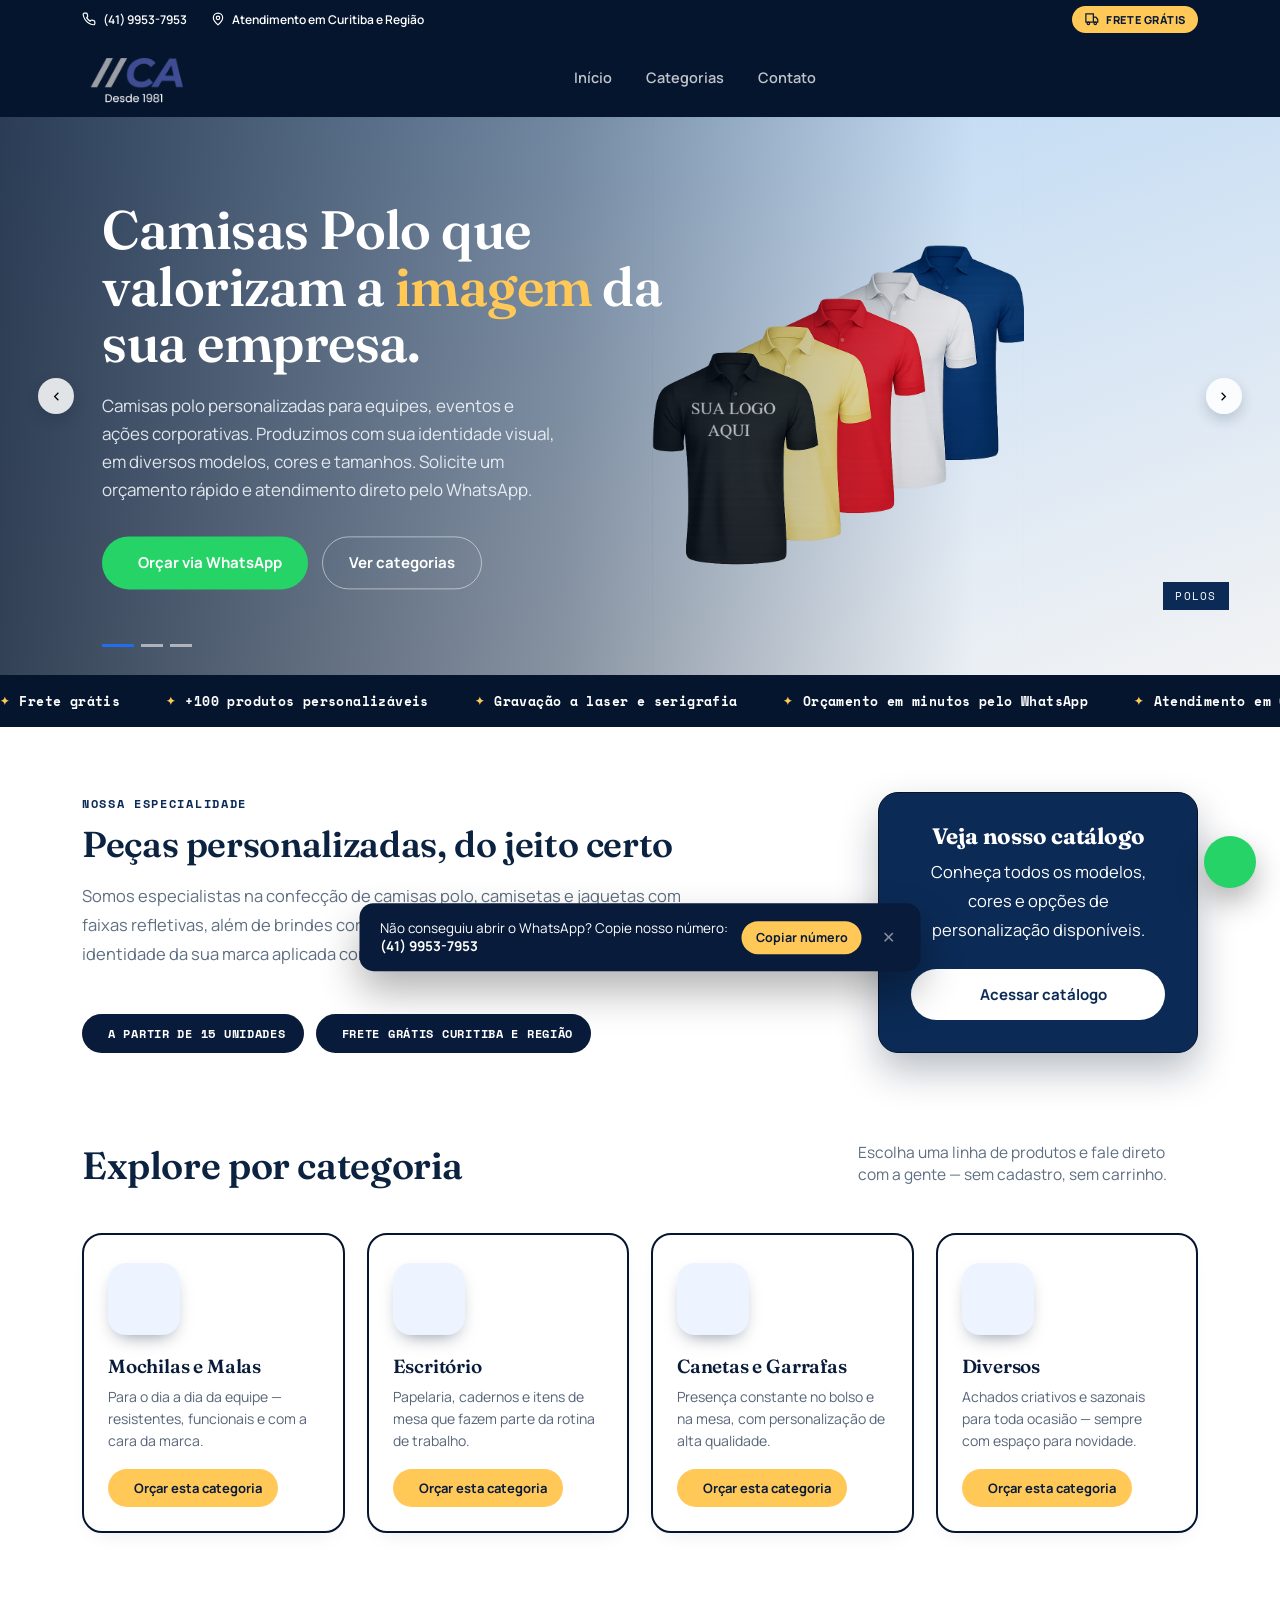
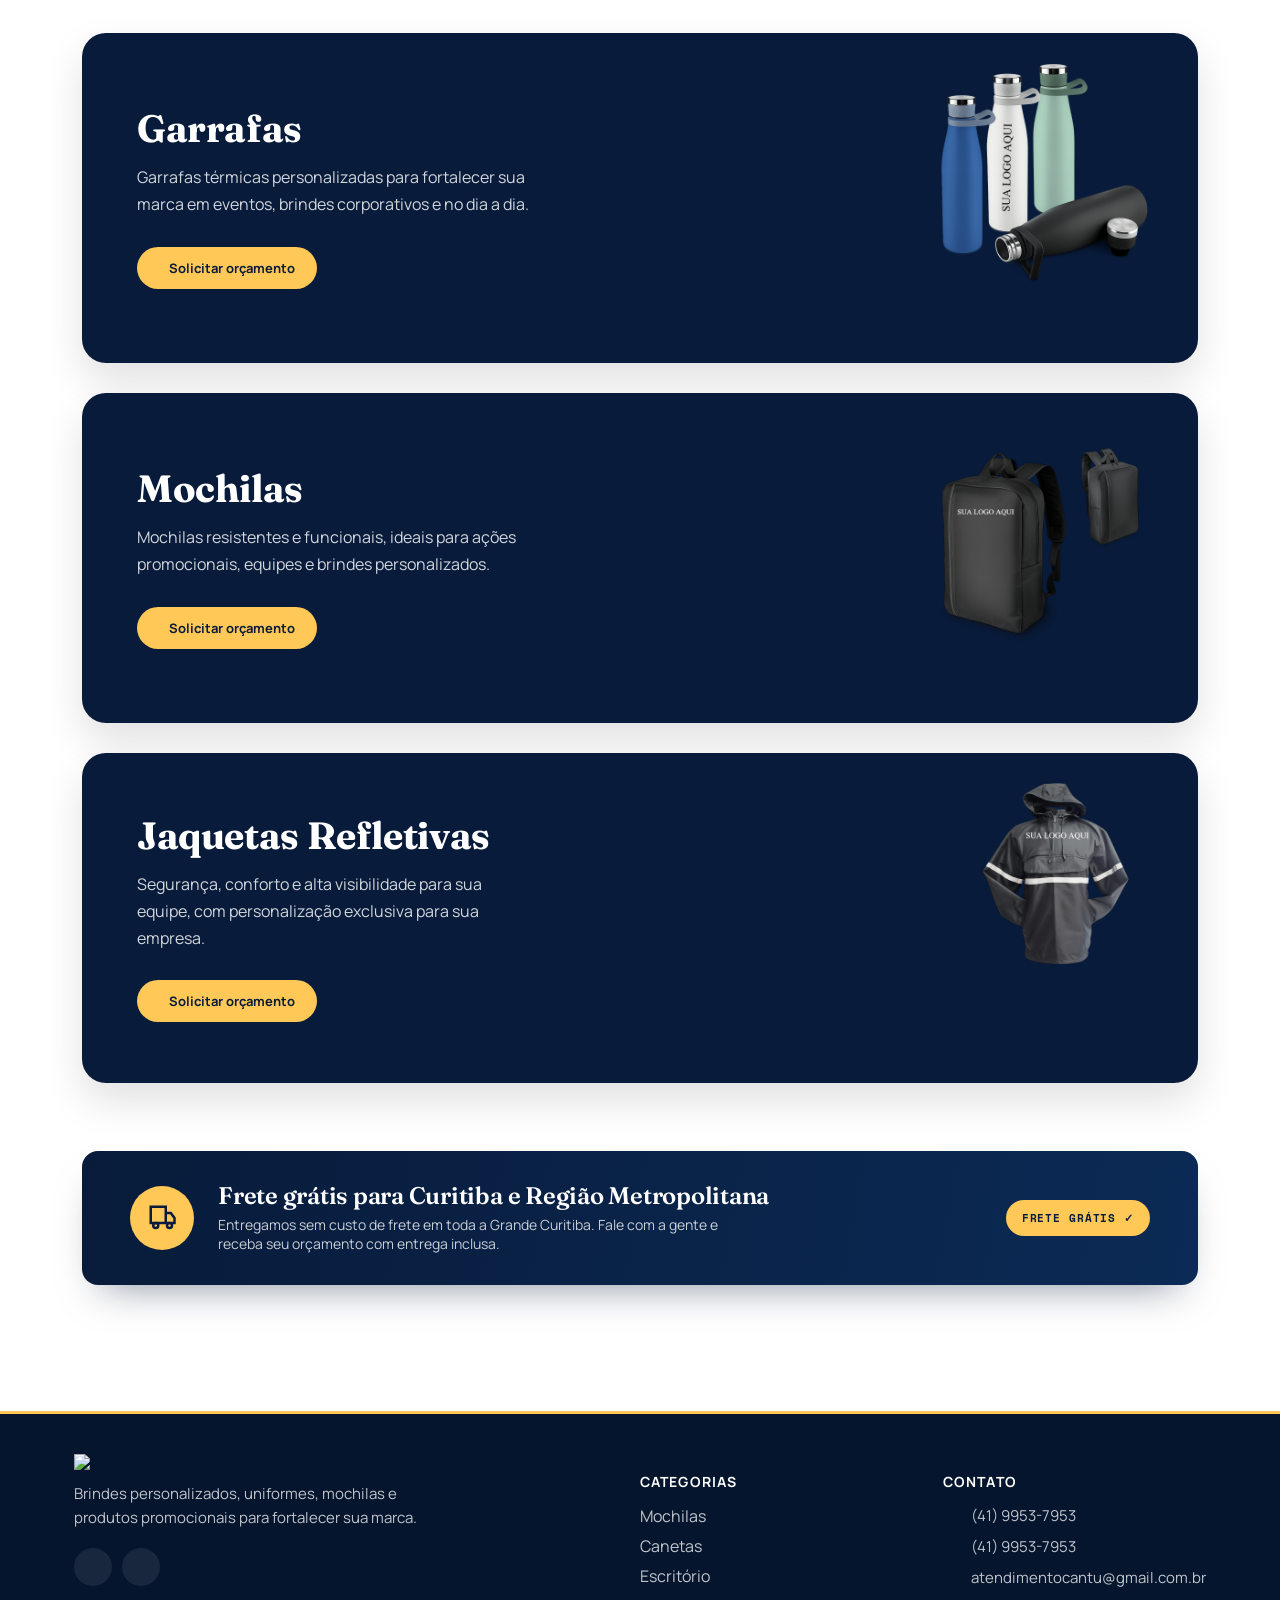
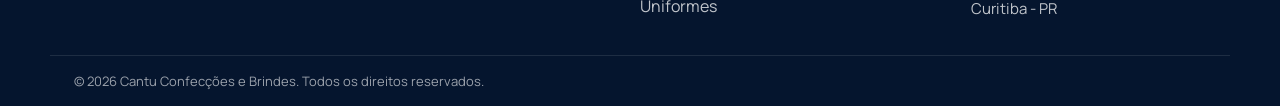
==== commit 108ca578: "versao 1.0" ====
--- a/landing-brindes-corporativos.html
+++ b/landing-brindes-corporativos.html
@@ -15,6 +15,72 @@
   <link rel="stylesheet" href="style.css">
 
   <style>
+    .specialty-inner {
+      display: flex;
+      align-items: center;
+      justify-content: space-between;
+      gap: 60px;
+    }
+
+    .specialty-content {
+      flex: 1;
+    }
+
+    .specialty-badges {
+      display: flex;
+      flex-wrap: wrap;
+      gap: 12px;
+      margin-top: 24px;
+    }
+
+    .catalog-card {
+      width: 320px;
+      flex-shrink: 0;
+      background: var(--cta);
+      color: #fff;
+      border-radius: 20px;
+      padding: 32px;
+      text-align: center;
+      box-shadow: 0 18px 38px rgba(5, 21, 46, .28);
+      border: 1px solid var(--cta-dark);
+    }
+
+    .catalog-icon {
+      font-size: 48px;
+      color: #fff;
+      margin-bottom: 18px;
+    }
+
+    .catalog-card h3 {
+      margin-bottom: 10px;
+      font-size: 1.4rem;
+    }
+
+    .catalog-card p {
+      margin-bottom: 24px;
+      color: rgba(255, 255, 255, .8);
+      line-height: 1.6;
+    }
+
+    .catalog-card .btn {
+      width: 100%;
+      justify-content: center;
+      gap: 10px;
+      background: #fff;
+      color: var(--cta);
+    }
+
+    @media (max-width:900px) {
+      .specialty-inner {
+        flex-direction: column;
+      }
+
+      .catalog-card {
+        width: 100%;
+        max-width: 420px;
+      }
+    }
+
     :root {
       --bg: #FFFFFF;
       --cta: #0B2A55;
@@ -551,12 +617,18 @@
 
       .hero,
       .carousel {
-        height: clamp(420px, 62svh, 520px);
+        height: clamp(660px, 88svh, 720px);
         min-height: 0;
       }
 
+      .carousel {
+        overflow: hidden;
+        touch-action: pan-y;
+      }
+
       .hero-copy {
-        top: 44%;
+        top: 28px;
+        transform: none;
       }
 
       .hero-copy h1 {
@@ -571,9 +643,21 @@
         background: linear-gradient(180deg, rgba(3, 16, 38, .8) 0%, rgba(3, 16, 38, .45) 58%, rgba(3, 16, 38, .18) 100%);
       }
 
+      .slide-art {
+        align-items: flex-end;
+        padding-bottom: 58px;
+      }
+
       .slide-art img {
-        padding: 45% 4% 6%;
+        width: 100%;
+        height: 30%;
+        padding: 0 8%;
         object-position: center bottom;
+      }
+
+      .slide-art img.polo-image {
+        height: 33%;
+        padding: 0 5%;
       }
 
       .slide-art svg {
@@ -587,7 +671,22 @@
       }
 
       .dots {
-        bottom: 24px;
+        bottom: max(20px, env(safe-area-inset-bottom));
+        left: 50%;
+        transform: translateX(-50%);
+      }
+
+      .car-btn {
+        width: 44px;
+        height: 44px;
+      }
+
+      #prevBtn {
+        left: 12px;
+      }
+
+      #nextBtn {
+        right: 12px;
       }
     }
 
@@ -645,7 +744,14 @@
     }
 
     .specialty-inner {
-      max-width: 780px;
+      width: 100%;
+      max-width: none;
+      justify-content: space-between;
+      gap: clamp(72px, 12vw, 180px);
+    }
+
+    .specialty-content {
+      max-width: 600px;
     }
 
     .specialty-inner .eyebrow {
@@ -728,7 +834,41 @@
 
     @media (max-width:560px) {
       .cat-grid {
-        grid-template-columns: 1fr;
+        grid-template-columns: repeat(2, minmax(0, 1fr));
+        gap: 12px;
+      }
+
+      .cat-card {
+        min-width: 0;
+        min-height: 0;
+        padding: 16px;
+        display: grid;
+        grid-template-rows: 44px 38px auto;
+        align-content: start;
+        gap: 10px;
+      }
+
+      .cat-icon {
+        width: 44px;
+        height: 44px;
+        margin-bottom: 0;
+      }
+
+      .cat-card h3 {
+        font-size: 16px;
+        line-height: 1.2;
+      }
+
+      .cat-card p {
+        display: none;
+      }
+
+      .cat-card .btn-small {
+        margin-top: 0;
+        padding: 9px 10px;
+        font-size: 11px;
+        line-height: 1.2;
+        align-self: start;
       }
     }
 
@@ -905,6 +1045,22 @@
       color: #081B3A;
     }
 
+    .banner-card>.btn-small {
+      position: absolute;
+      z-index: 3;
+      bottom: 28px;
+      left: 75%;
+      transform: translateX(-50%);
+      background: #fff;
+      color: #081B3A;
+      padding: 12px 22px;
+    }
+
+    .banner-card>.btn-small:hover {
+      background: #FFC857;
+      color: #081B3A;
+    }
+
     /* lado direito */
 
     .banner-card img {
@@ -918,7 +1074,7 @@
       object-fit: contain;
       object-position: right center;
 
-      padding: 20px 40px;
+      padding: 20px 40px 76px;
 
       transition: .45s;
     }
@@ -966,6 +1122,15 @@
         height: 250px;
         padding: 10px 30px 30px;
         object-position: center;
+      }
+
+      .banner-card>.btn-small {
+        position: relative;
+        bottom: auto;
+        left: auto;
+        align-self: center;
+        margin: -12px 0 28px;
+        transform: none;
       }
 
       .banner-card::after {
@@ -1425,7 +1590,7 @@
       line-height: 1;
     }
 
-    
+
 
     /* =========================
    FOOTER
@@ -1563,6 +1728,179 @@
         text-align: center;
       }
 
+    }
+
+    /* Mobile: texto e produto em blocos independentes, sem sobreposição. */
+    @media (max-width:768px) {
+      .hero {
+        display: block;
+        height: auto;
+        min-height: 0;
+        background: #05152E;
+      }
+
+      .hero .wrap {
+        display: grid;
+        grid-template-columns: 1fr;
+        gap: 0;
+        padding: 0;
+      }
+
+      .hero-copy {
+        display: contents;
+      }
+
+      .hero-copy h1 {
+        grid-row: 1;
+        margin: 0;
+        padding: 40px 20px 22px;
+        font-size: clamp(1.9rem, 8vw, 2.35rem);
+        line-height: 1.15;
+        text-align: center;
+        background: #05152E;
+      }
+
+      .hero-copy p.lead {
+        grid-row: 3;
+        max-width: 35rem;
+        margin: 0 auto;
+        padding: 24px 20px 40px;
+        font-size: .98rem;
+        line-height: 1.55;
+        text-align: center;
+        background: #05152E;
+      }
+
+      .hero-ctas {
+        display: none;
+      }
+
+      .hero-visual {
+        grid-row: 2;
+        width: 100%;
+        height: clamp(290px, 82vw, 380px);
+      }
+
+      .carousel {
+        height: 100%;
+        min-height: 0;
+        overflow: hidden;
+        border-radius: 0;
+        touch-action: pan-y;
+      }
+
+      .slide {
+        padding: 0;
+      }
+
+      .slide::after {
+        background: rgba(3, 16, 38, .04);
+      }
+
+      .slide-art {
+        inset: 0;
+        height: auto;
+        padding: 22px 18px 48px;
+      }
+
+      .slide-art img,
+      .slide-art img.polo-image {
+        width: 100%;
+        height: 100%;
+        max-width: 100%;
+        max-height: 100%;
+        padding: 0;
+        object-fit: contain;
+        object-position: center;
+      }
+
+      .slide-content {
+        display: none;
+      }
+
+      .dots {
+        bottom: 18px;
+        left: 50%;
+        transform: translateX(-50%);
+      }
+
+      .car-btn {
+        width: 42px;
+        height: 42px;
+      }
+
+      #prevBtn {
+        left: 12px;
+      }
+
+      #nextBtn {
+        right: 12px;
+      }
+    }
+
+    @media (max-width:560px) {
+      .cat-grid {
+        grid-template-columns: repeat(2, minmax(0, 1fr));
+        gap: 12px;
+      }
+
+      .cat-card {
+        display: grid;
+        grid-template-rows: 44px 38px auto;
+        align-content: start;
+        gap: 10px;
+        min-height: 0;
+        padding: 16px;
+      }
+
+      .cat-icon {
+        width: 44px;
+        height: 44px;
+        margin: 0;
+        justify-self: start;
+        align-self: start;
+      }
+
+      .cat-card h3 {
+        justify-self: start;
+        margin: 0;
+        font-size: 16px;
+        line-height: 1.2;
+      }
+
+      .cat-card p {
+        display: none;
+      }
+
+      .cat-card .btn-small {
+        justify-self: start;
+        align-self: start;
+        margin: 0;
+        padding: 8px 10px;
+        font-size: 0;
+        line-height: 1;
+      }
+
+      .cat-card .btn-small::before {
+        content: "Solicitar Orçamento";
+        font-size: 10px;
+        line-height: 1;
+      }
+    }
+
+    /* Botões de orçamento usam o mesmo amarelo do destaque de frete. */
+    a.btn.btn-small[data-wa] {
+      background: var(--gold);
+      color: #081B3A;
+    }
+
+    a.btn.btn-small[data-wa]:hover {
+      background: #E5AE38;
+      color: #081B3A;
+    }
+
+    .btn .quote-icon {
+      font-size: .95em;
     }
   </style>
 </head>
@@ -1648,41 +1986,31 @@
               </div>
               <div class="slide-content">
                 <span class="slide-tag-label">POLOS</span>
-                <h3>Camisas polo personalizadas para sua equipe</h3>
               </div>
             </div>
 
             <div class="slide" data-color="var(--cta)"
-              data-title="Brindes que deixam sua marca sempre por <em>perto</em>."
-              data-description="Canetas e garrafas personalizadas acompanham clientes e equipes no dia a dia, levando a identidade da sua empresa a cada encontro.">
+              data-title="Camisetas personalizadas que destacam sua <em>marca</em>."
+              data-description="Produzimos camisetas personalizadas para empresas, eventos e campanhas promocionais, com qualidade, conforto e impressão de alta definição.">
+
               <div class="slide-art" style="background:linear-gradient(160deg,#C7E7FF,var(--bg));">
-                <svg viewBox="0 0 200 200" fill="none">
-                  <rect x="86" y="40" width="10" height="100" rx="5" fill="var(--cta)" transform="rotate(18 91 90)" />
-                  <rect x="120" y="70" width="34" height="72" rx="17" fill="none" stroke="var(--cta)"
-                    stroke-width="6" />
-                  <line x1="137" y1="86" x2="137" y2="96" stroke="var(--cta)" stroke-width="6" stroke-linecap="round" />
-                </svg>
+                <img src="camisetas.png" alt="Camisetas personalizadas">
               </div>
+
               <div class="slide-content">
-                <span class="slide-tag-label">Canetas &amp; garrafas</span>
-                <h3>Sua marca presente na rotina dos clientes</h3>
+                <span class="slide-tag-label">Camisetas Personalizadas</span>
               </div>
+
             </div>
 
             <div class="slide" data-color="var(--gold)"
               data-title="Kits corporativos para tornar cada chegada <em>especial</em>."
               data-description="Monte kits de escritório personalizados para integrar novos colaboradores, presentear clientes e fortalecer a cultura da sua empresa.">
               <div class="slide-art" style="background:linear-gradient(160deg,#FCEFCB,var(--bg));">
-                <svg viewBox="0 0 200 200" fill="none">
-                  <rect x="55" y="80" width="90" height="70" rx="8" fill="none" stroke="#C79A1E" stroke-width="6" />
-                  <path d="M55 80l45-24 45 24" stroke="#C79A1E" stroke-width="6" fill="none" stroke-linejoin="round" />
-                  <line x1="100" y1="80" x2="100" y2="150" stroke="#C79A1E" stroke-width="6" />
-                  <line x1="55" y1="112" x2="145" y2="112" stroke="#C79A1E" stroke-width="6" />
-                </svg>
+                <img src="kit.png" alt="Kit corporativo personalizado">
               </div>
               <div class="slide-content">
                 <span class="slide-tag-label">Kits de escritório</span>
-                <h3>Kits corporativos para receber e valorizar</h3>
               </div>
             </div>
 
@@ -1719,22 +2047,45 @@
     <section class="specialty">
       <div class="wrap">
         <div class="specialty-inner reveal">
-          <span class="eyebrow">Nossa especialidade</span>
-          <h2>Peças personalizadas, do jeito certo</h2>
-          <p>Somos especialistas na confecção de camisas polo, camisetas e jaquetas com faixas refletivas, além de
-            brindes corporativos personalizados — sempre com a identidade da sua marca aplicada com qualidade.</p>
-          <span class="specialty-badge">
-            <svg viewBox="0 0 24 24" fill="none" stroke="currentColor" stroke-width="2.5">
-              <path d="M20 6L9 17l-5-5" />
-            </svg>
-            A partir de 15 unidades
-          </span>
-          <span class="specialty-badge">
-            <svg viewBox="0 0 24 24" fill="none" stroke="currentColor" stroke-width="2.5">
-              <path d="M20 6L9 17l-5-5" />
-            </svg>
-            Frete grátis Curitiba e região
-          </span>
+
+          <div class="specialty-content">
+            <span class="eyebrow">Nossa especialidade</span>
+
+            <h2>Peças personalizadas, do jeito certo</h2>
+
+            <p>
+              Somos especialistas na confecção de camisas polo, camisetas e jaquetas com faixas refletivas, além de
+              brindes corporativos personalizados — sempre com a identidade da sua marca aplicada com qualidade.
+            </p>
+
+            <div class="specialty-badges">
+              <span class="specialty-badge">
+                <i class="fa-solid fa-check"></i>
+                A partir de 15 unidades
+              </span>
+
+              <span class="specialty-badge">
+                <i class="fa-solid fa-check"></i>
+                Frete grátis Curitiba e região
+              </span>
+            </div>
+          </div>
+
+          <div class="catalog-card">
+            <i class="fa-solid fa-book-open catalog-icon"></i>
+
+            <h3>Veja nosso catálogo</h3>
+
+            <p style="color: white">
+              Conheça todos os modelos, cores e opções de personalização disponíveis.
+            </p>
+
+            <a href="https://heyzine.com/flip-book/26e091ebf0.html" target="_blank" class="btn">
+              <i class="fa-solid fa-file-pdf"></i>
+              Acessar catálogo
+            </a>
+          </div>
+
         </div>
       </div>
     </section>
@@ -1762,7 +2113,7 @@
 
             <a class="btn btn-small" data-wa data-msg="Olá! Vi Mochilas e Malas no site e gostaria de um orçamento."
               href="#">
-              Orçar esta categoria →
+              <i class="fa-solid fa-pen-to-square quote-icon" aria-hidden="true"></i> Orçar esta categoria
             </a>
           </article>
 
@@ -1779,7 +2130,7 @@
             </p>
 
             <a class="btn btn-small" data-wa data-msg="Olá! Vi Escritório no site e gostaria de um orçamento." href="#">
-              Orçar esta categoria →
+              <i class="fa-solid fa-pen-to-square quote-icon" aria-hidden="true"></i> Orçar esta categoria
             </a>
           </article>
 
@@ -1797,7 +2148,7 @@
 
             <a class="btn btn-small" data-wa data-msg="Olá! Vi Canetas e Garrafas no site e gostaria de um orçamento."
               href="#">
-              Orçar esta categoria →
+              <i class="fa-solid fa-pen-to-square quote-icon" aria-hidden="true"></i> Orçar esta categoria
             </a>
           </article>
 
@@ -1814,7 +2165,7 @@
             </p>
 
             <a class="btn btn-small" data-wa data-msg="Olá! Vi Diversos no site e gostaria de um orçamento." href="#">
-              Orçar esta categoria →
+              <i class="fa-solid fa-pen-to-square quote-icon" aria-hidden="true"></i> Orçar esta categoria
             </a>
           </article>
 
@@ -1839,11 +2190,14 @@
 
               <a class="btn btn-small" data-wa
                 data-msg="Olá! Vi Garrafas Personalizadas no site e gostaria de um orçamento." href="#">
-                Solicitar orçamento →
+                <i class="fa-solid fa-pen-to-square quote-icon" aria-hidden="true"></i> Solicitar orçamento
               </a>
+
             </div>
 
             <img src="garrafa.png" alt="Garrafas personalizadas">
+
+
 
           </article>
 
@@ -1859,8 +2213,9 @@
               </p>
 
               <a class="btn btn-small" data-wa data-msg="Olá! Vi Mochilas no site e gostaria de um orçamento." href="#">
-                Solicitar orçamento →
+                <i class="fa-solid fa-pen-to-square quote-icon" aria-hidden="true"></i> Solicitar orçamento
               </a>
+
             </div>
 
             <img src="mochila.png" alt="Mochilas personalizadas">
@@ -1879,8 +2234,9 @@
 
               <a class="btn btn-small" data-wa
                 data-msg="Olá! Vi Jaquetas Refletivas no site e gostaria de um orçamento." href="#">
-                Solicitar orçamento →
+                <i class="fa-solid fa-pen-to-square quote-icon" aria-hidden="true"></i> Solicitar orçamento
               </a>
+
             </div>
 
             <img src="jaqueta.png" alt="Jaquetas refletivas personalizadas">
@@ -2041,6 +2397,7 @@
     slides.forEach((_, i) => {
       const b = document.createElement('button');
       if (i === 0) b.classList.add('active');
+      b.setAttribute('aria-label', `Ir para o slide ${i + 1}`);
       b.addEventListener('click', () => goTo(i));
       dotsWrap.appendChild(b);
     });
@@ -2056,10 +2413,28 @@
     document.getElementById('nextBtn').addEventListener('click', () => goTo(current + 1));
     document.getElementById('prevBtn').addEventListener('click', () => goTo(current - 1));
 
-    let auto = setInterval(() => goTo(current + 1), 5000);
+    let auto;
+    function startAuto() {
+      clearInterval(auto);
+      auto = setInterval(() => goTo(current + 1), 5000);
+    }
+
     const carousel = document.getElementById('carousel');
     carousel.addEventListener('mouseenter', () => clearInterval(auto));
-    carousel.addEventListener('mouseleave', () => auto = setInterval(() => goTo(current + 1), 5000));
+    carousel.addEventListener('mouseleave', startAuto);
+
+    let touchStartX = 0;
+    carousel.addEventListener('touchstart', (event) => {
+      touchStartX = event.changedTouches[0].clientX;
+      clearInterval(auto);
+    }, { passive: true });
+    carousel.addEventListener('touchend', (event) => {
+      const distance = event.changedTouches[0].clientX - touchStartX;
+      if (Math.abs(distance) > 40) goTo(current + (distance < 0 ? 1 : -1));
+      startAuto();
+    }, { passive: true });
+
+    startAuto();
 
     // ---------- Reveal on scroll (with stagger for grids) ----------
     document.querySelectorAll('.cat-grid .cat-card').forEach((el, i) => el.style.setProperty('--d', `${i * 90}ms`));
@@ -2092,4 +2467,4 @@
 
 </body>
 
-</html>
+</html>
